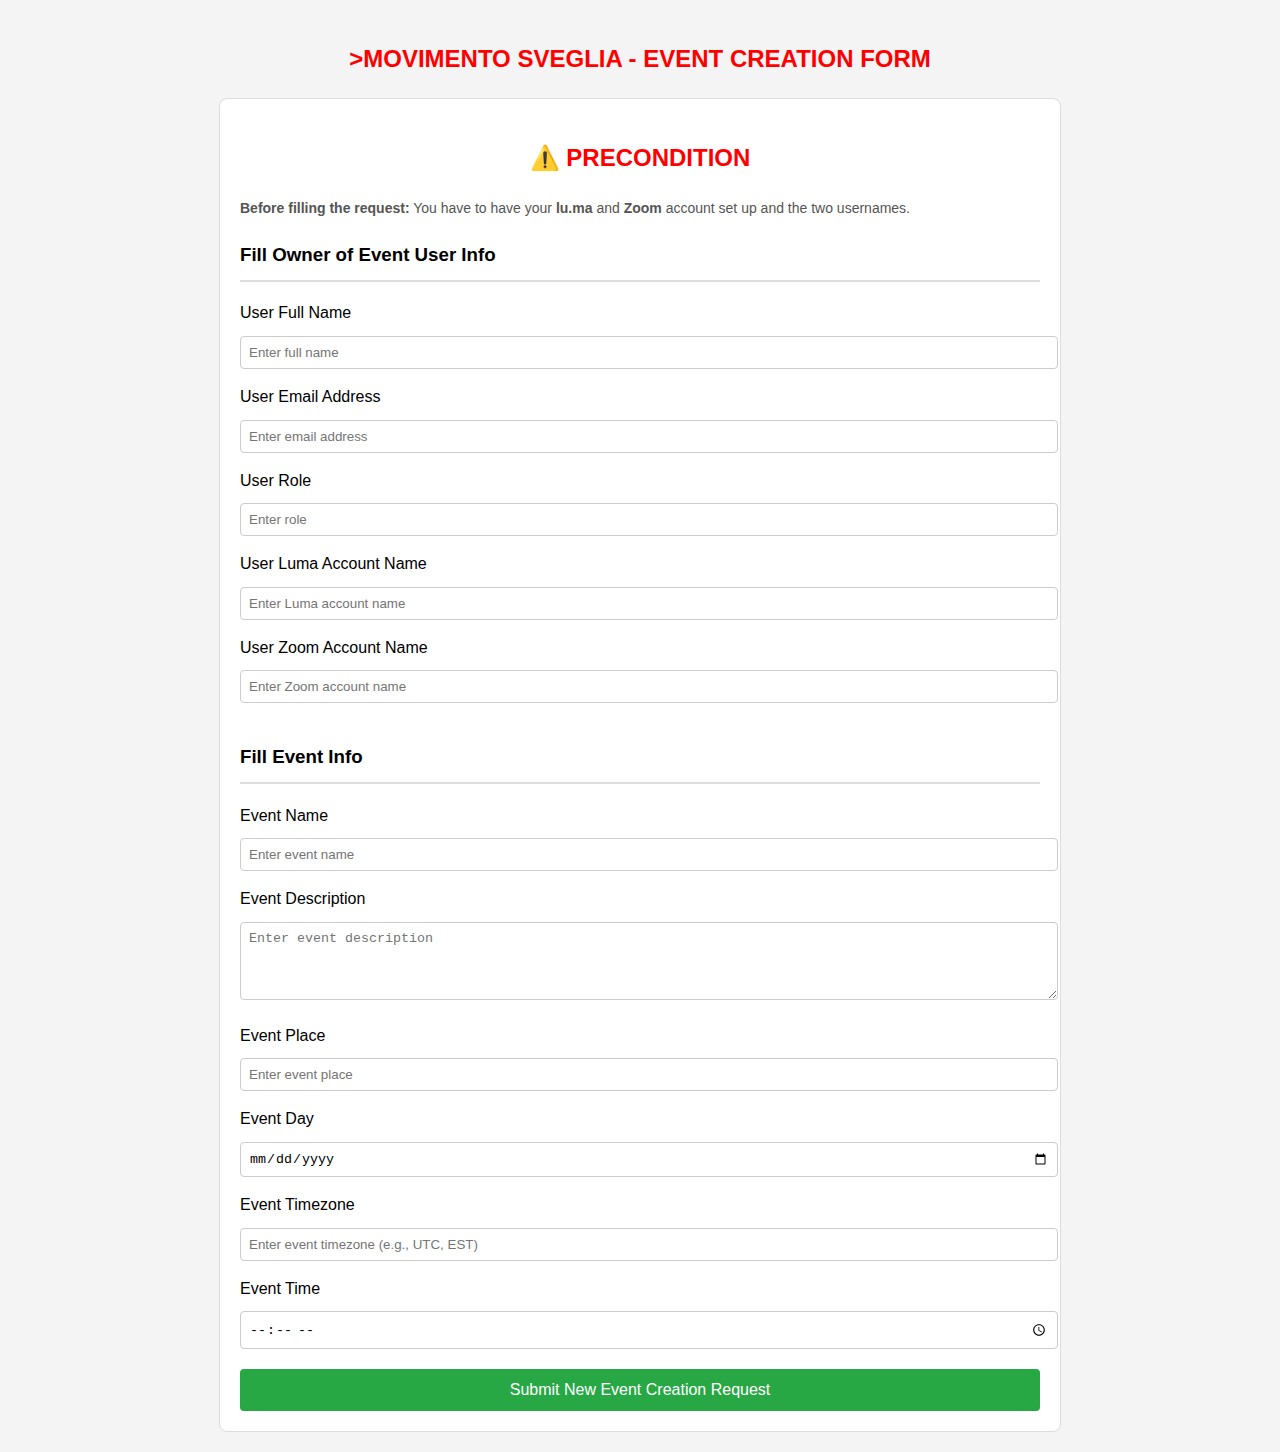
==== propose-event.html @ 0352dd64 "Create propose-event.html" ====
<!DOCTYPE html>
<html lang="en">
<head>
    <meta charset="UTF-8">
    <meta name="viewport" content="width=device-width, initial-scale=1.0">
    <title>MOVIMENTO SVEGLIA - Event Creation Form</title>
</head>
<body style="font-family: Arial, sans-serif; margin: 0; padding: 20px; background-color: #f4f4f4; line-height: 1.6;">
  <h2 style="color: red; text-transform: uppercase; text-align: center;">>MOVIMENTO SVEGLIA - Event Creation Form</h2>
    <div style="max-width: 800px; margin: 0 auto; background: white; padding: 20px; border: 1px solid #ddd; border-radius: 8px;">
        <h2 style="color: red; text-transform: uppercase; text-align: center;">⚠️ Precondition</h2>
        <p style="color: #555; font-size: 14px;">
            <strong>Before filling the request:</strong> You have to have your <strong>lu.ma</strong> and <strong>Zoom</strong> account set up and the two usernames.
        </p>
        
        <form action="/events/propose" method="POST" style="margin-top: 20px;">
            <h3 style="border-bottom: 2px solid #ddd; padding-bottom: 10px;">Fill Owner of Event User Info</h3>
            
            <label style="display: block; margin-bottom: 10px;">User Full Name</label>
            <input type="text" name="userFullName" placeholder="Enter full name" 
                   style="width: 100%; padding: 8px; margin-bottom: 15px; border: 1px solid #ccc; border-radius: 4px;" required>

            <label style="display: block; margin-bottom: 10px;">User Email Address</label>
            <input type="email" name="userEmail" placeholder="Enter email address" 
                   style="width: 100%; padding: 8px; margin-bottom: 15px; border: 1px solid #ccc; border-radius: 4px;" required>

            <label style="display: block; margin-bottom: 10px;">User Role</label>
            <input type="text" name="userRole" placeholder="Enter role" 
                   style="width: 100%; padding: 8px; margin-bottom: 15px; border: 1px solid #ccc; border-radius: 4px;" required>

            <label style="display: block; margin-bottom: 10px;">User Luma Account Name</label>
            <input type="text" name="userLumaAccount" placeholder="Enter Luma account name" 
                   style="width: 100%; padding: 8px; margin-bottom: 15px; border: 1px solid #ccc; border-radius: 4px;" required>

            <label style="display: block; margin-bottom: 10px;">User Zoom Account Name</label>
            <input type="text" name="userZoomAccount" placeholder="Enter Zoom account name" 
                   style="width: 100%; padding: 8px; margin-bottom: 20px; border: 1px solid #ccc; border-radius: 4px;" required>

            <h3 style="border-bottom: 2px solid #ddd; padding-bottom: 10px;">Fill Event Info</h3>
            
            <label style="display: block; margin-bottom: 10px;">Event Name</label>
            <input type="text" name="eventName" placeholder="Enter event name" 
                   style="width: 100%; padding: 8px; margin-bottom: 15px; border: 1px solid #ccc; border-radius: 4px;" required>

            <label style="display: block; margin-bottom: 10px;">Event Description</label>
            <textarea name="eventDescription" placeholder="Enter event description" 
                      style="width: 100%; padding: 8px; margin-bottom: 15px; border: 1px solid #ccc; border-radius: 4px;" rows="4" required></textarea>

            <label style="display: block; margin-bottom: 10px;">Event Place</label>
            <input type="text" name="eventPlace" placeholder="Enter event place" 
                   style="width: 100%; padding: 8px; margin-bottom: 15px; border: 1px solid #ccc; border-radius: 4px;" required>

            <label style="display: block; margin-bottom: 10px;">Event Day</label>
            <input type="date" name="eventDay" 
                   style="width: 100%; padding: 8px; margin-bottom: 15px; border: 1px solid #ccc; border-radius: 4px;" required>

            <label style="display: block; margin-bottom: 10px;">Event Timezone</label>
            <input type="text" name="eventTimezone" placeholder="Enter event timezone (e.g., UTC, EST)" 
                   style="width: 100%; padding: 8px; margin-bottom: 15px; border: 1px solid #ccc; border-radius: 4px;" required>

            <label style="display: block; margin-bottom: 10px;">Event Time</label>
            <input type="time" name="eventTime" 
                   style="width: 100%; padding: 8px; margin-bottom: 20px; border: 1px solid #ccc; border-radius: 4px;" required>

            <button type="submit" 
                    style="width: 100%; padding: 12px; background-color: #28a745; color: white; font-size: 16px; border: none; border-radius: 4px; cursor: pointer;">
                Submit New Event Creation Request
            </button>
        </form>
    </div>

</body>
</html>
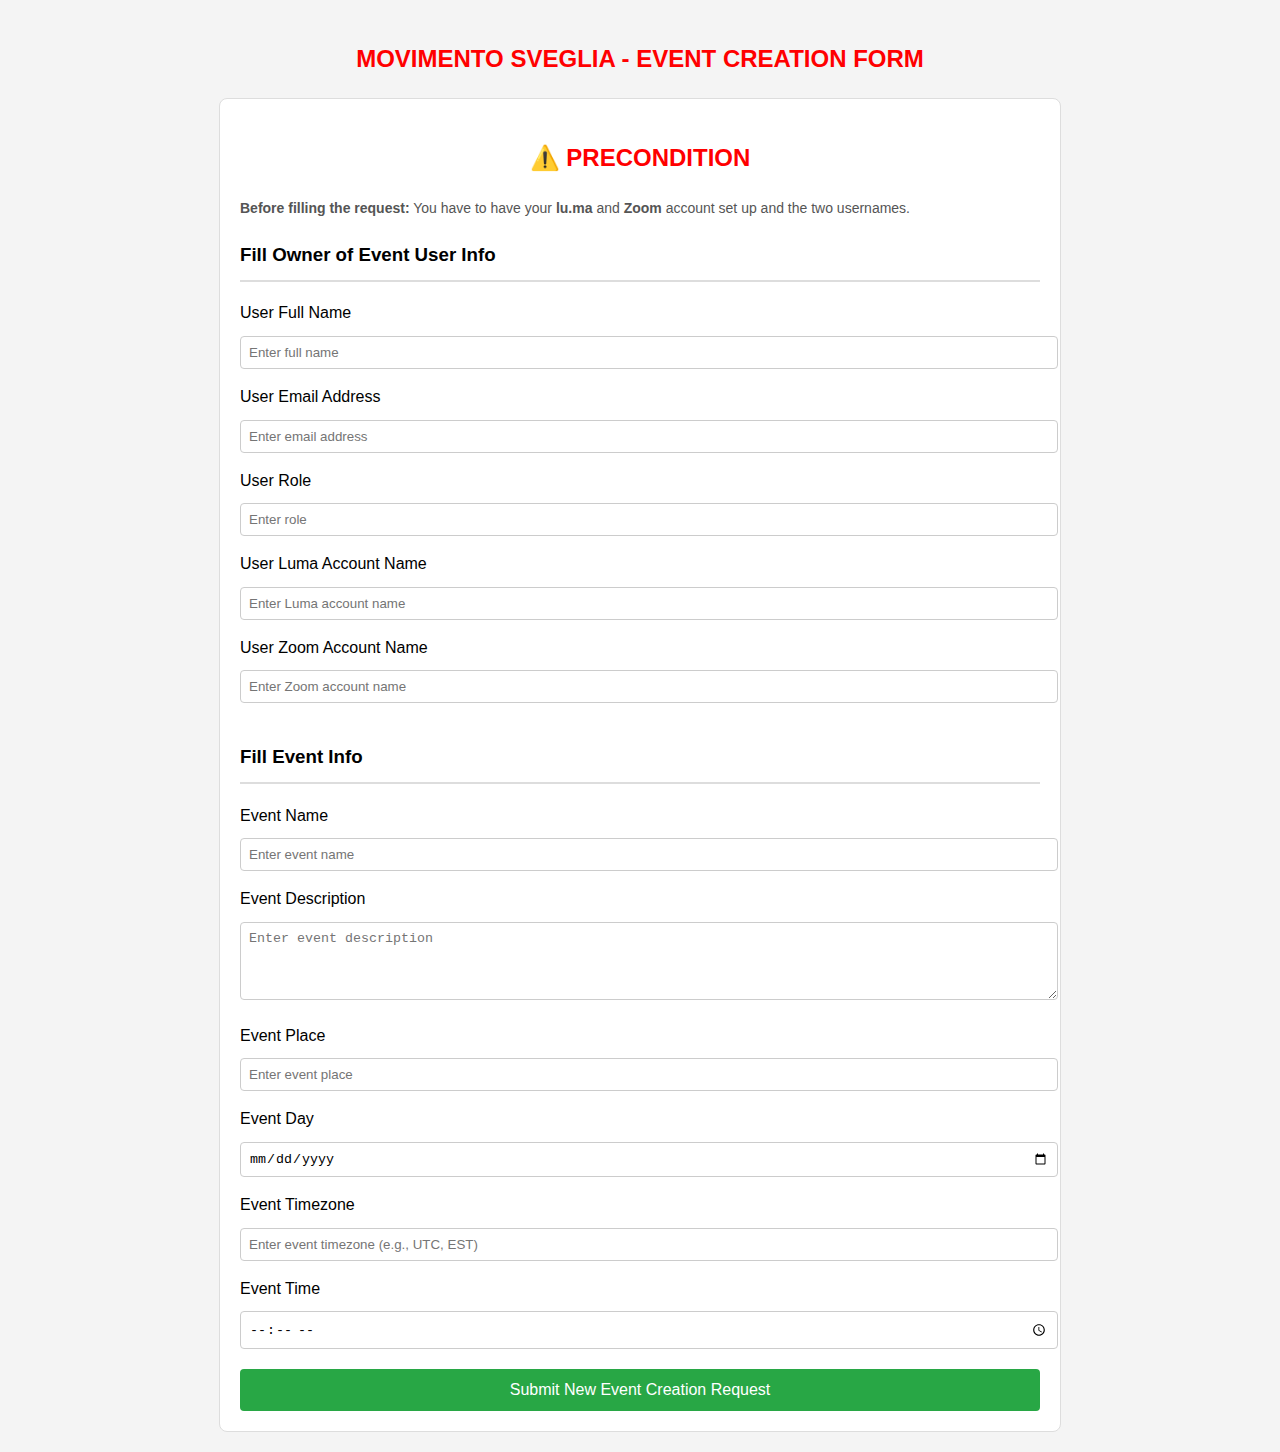
==== commit 21f2cc98: "Update propose-event.html" ====
--- a/propose-event.html
+++ b/propose-event.html
@@ -6,14 +6,14 @@
     <title>MOVIMENTO SVEGLIA - Event Creation Form</title>
 </head>
 <body style="font-family: Arial, sans-serif; margin: 0; padding: 20px; background-color: #f4f4f4; line-height: 1.6;">
-  <h2 style="color: red; text-transform: uppercase; text-align: center;">>MOVIMENTO SVEGLIA - Event Creation Form</h2>
+  <h2 style="color: red; text-transform: uppercase; text-align: center;">MOVIMENTO SVEGLIA - Event Creation Form</h2>
     <div style="max-width: 800px; margin: 0 auto; background: white; padding: 20px; border: 1px solid #ddd; border-radius: 8px;">
         <h2 style="color: red; text-transform: uppercase; text-align: center;">⚠️ Precondition</h2>
         <p style="color: #555; font-size: 14px;">
             <strong>Before filling the request:</strong> You have to have your <strong>lu.ma</strong> and <strong>Zoom</strong> account set up and the two usernames.
         </p>
         
-        <form action="/events/propose" method="POST" style="margin-top: 20px;">
+        <form action="https://n8n.orose.gold/webhook-test/b5577a56-c63d-4658-b75b-f22ab6245329" method="POST" style="margin-top: 20px;">
             <h3 style="border-bottom: 2px solid #ddd; padding-bottom: 10px;">Fill Owner of Event User Info</h3>
             
             <label style="display: block; margin-bottom: 10px;">User Full Name</label>
